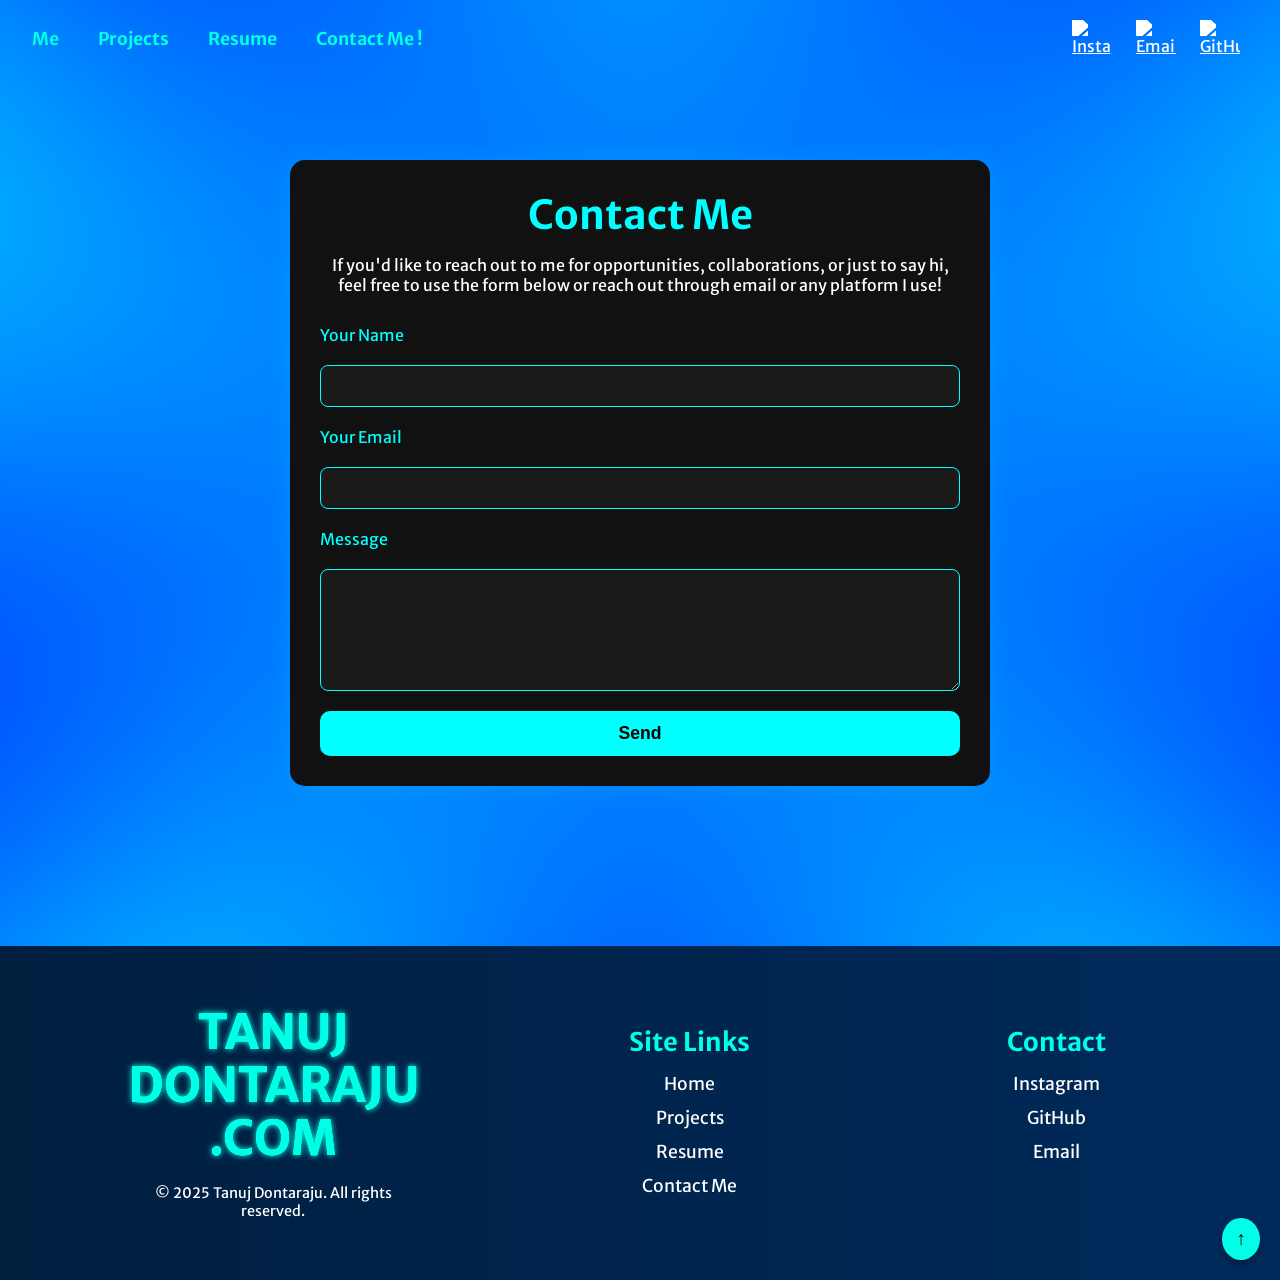
==== contactme.html @ 3c9cb27b "Update contactme.html" ====
<!DOCTYPE html>
<html lang="en">
<head>
  <meta charset="UTF-8" />
  <meta name="viewport" content="width=device-width, initial-scale=1" />
  <title>Contact Me - Tanuj Dontaraju</title>
  <link href="https://fonts.googleapis.com/css2?family=Dancing+Script&family=Merriweather+Sans&family=Orbitron&display=swap" rel="stylesheet" />
  <link rel="stylesheet" href="all.css" />
</head>
<body>
  <nav class="main-nav">
    <button class="nav-toggle" aria-label="Toggle navigation menu">&#9776;</button>
    <ul>
      <li><a href="home.html" aria-label="Home">Me</a></li>
      <li><a href="projects.html">Projects</a></li>
      <li><a href="Tanuj_Dontaraju_Resume.pdf" target="_blank" rel="noopener noreferrer">Resume</a></li>
      <li><a href="contactme.html">Contact Me !</a></li>
    </ul>
  </nav>

  <div class="social-icons">
    <a href="https://instagram.com/tanujdontaraju" target="_blank" rel="noopener noreferrer" aria-label="Instagram">
      <span class="icon-link"><img src="https://cdn-icons-png.flaticon.com/512/174/174855.png" alt="Instagram" /></span>
    </a>
    <a href="mailto:tanujdontaraju@gmail.com" aria-label="Email">
        <span class="icon-link">
            <img src="https://cdn-icons-png.flaticon.com/512/561/561127.png" alt="Email" />
        </span>
    </a>
    <a href="https://github.com/tanujdontaraju" target="_blank" rel="noopener noreferrer" aria-label="GitHub">
      <span class="icon-link"><img src="https://cdn-icons-png.flaticon.com/512/25/25231.png" alt="GitHub" /></span>
    </a>
  </div>

  <section class="contact-section">
    <h1>Contact Me</h1>
    <p>If you'd like to reach out to me for opportunities, collaborations, or just to say hi, feel free to use the form below or reach out through email or any platform I use!</p>
    
    <form action="mailto:tanujdontaraju@gmail.com" method="POST" enctype="text/plain" class="contact-form">
      <label for="name">Your Name</label>
      <input type="text" id="name" name="name" required />

      <label for="email">Your Email</label>
      <input type="email" id="email" name="email" required />

      <label for="message">Message</label>
      <textarea id="message" name="message" rows="5" required></textarea>

      <button type="submit">Send</button>
    </form>
  </section>

  <br><br><br><br><br>

  <footer class="custom-footer">
    <div class="footer-left">
      <h1 class="footer-logo">TANUJ<br>DONTARAJU<br>.COM</h1>
      <p>&copy; 2025 Tanuj Dontaraju. All rights reserved.</p>
    </div>

    <div class="footer-center">
      <h3>Site Links</h3>
      <ul>
        <li><a href="home.html">Home</a></li>
        <li><a href="projects.html">Projects</a></li>
        <li><a href="Tanuj_Dontaraju_Resume.pdf">Resume</a></li>
        <li><a href="contactme.html">Contact Me</a></li>
      </ul>
    </div>

    <div class="footer-right">
      <h3>Contact</h3>
      <ul>
        <li><a href="https://instagram.com/tanujdontaraju" target="_blank" rel="noopener noreferrer">Instagram</a></li>
        <li><a href="https://github.com/tanujdontaraju" target="_blank" rel="noopener noreferrer">GitHub</a></li>
        <li><a href="mailto:tanujdontaraju@gmail.com" target="_blank" rel="noopener noreferrer">Email</a></li>
      </ul>
    </div>

    <button class="back-to-top" onclick="window.scrollTo({top: 0, behavior: 'smooth'})">↑</button>
  </footer>

  <script>
    const navToggle = document.querySelector('.nav-toggle');
    const navMenu = document.querySelector('.main-nav ul');
    navToggle.addEventListener('click', () => {
      navMenu.classList.toggle('nav-open');
    });
  </script>
</body>
</html>
---- all.css ----
/* Reset and base styles */
* {
  margin: 0;
  padding: 0;
  box-sizing: border-box;
}

body {
  font-family: 'Merriweather Sans', sans-serif;
  background: radial-gradient(circle at top right, #001f3f, #000);
  color: #fff;
  overflow-x: hidden;
  display: flex;
  flex-direction: column;
  min-height: 100vh;
  position: relative;
  z-index: 0;
}

/* Full-page animated glow effect */
body::before {
  content: '';
  position: fixed;
  top: -50%;
  left: -50%;
  width: 200%;
  height: 200%;
  background: repeating-conic-gradient(from 0deg, #0ff, #00f, #0ff 20%);
  animation: spin 20s linear infinite;
  z-index: -1;
  filter: blur(160px);
  pointer-events: none;
}

@keyframes spin {
  0% { transform: rotate(0deg); }
  100% { transform: rotate(360deg); }
}

/* Navigation styles */
.main-nav {
  position: fixed;
  top: 20px;
  left: 20px;
  z-index: 10;
  background: transparent;
}

.main-nav ul {
  list-style: none;
  display: flex;
  gap: 15px;
}

.main-nav a {
  color: #00ffe7;
  padding: 8px 12px;
  font-weight: bold;
  font-size: 1.1rem;
  text-decoration: none;
  display: inline-block;
  position: relative;
  transition: color 0.3s ease;
}

.main-nav a::after {
  content: '';
  position: absolute;
  left: 0;
  bottom: 0;
  height: 2px;
  width: 100%;
  background-color: #00ffe7;
  transform: scaleX(0);
  transform-origin: left;
  transition: transform 0.3s ease;
}

.main-nav a:hover::after,
.main-nav a:focus::after {
  transform: scaleX(1);
}

.main-nav a:hover,
.main-nav a:focus {
  color: #00ffe7;
  outline: none;
}

.nav-toggle {
  display: none;
  font-size: 2rem;
  background: none;
  border: none;
  color: #00ffe7;
  cursor: pointer;
  padding: 0;
}

/* Hero section */
.hero {
  flex: 1 0 auto;
  display: flex;
  align-items: center;
  justify-content: center;
  gap: 80px;
  min-height: 100vh;
  padding: 80px 60px 60px;
  position: relative;
  text-align: left;
  background: transparent;
}

.hero-left {
  flex: 1;
  max-width: 450px;
  margin-right: 20px;
}

.signature {
  font-family: 'Dancing Script', cursive;
  font-size: 10rem;
  color: #00ffe7;
  line-height: 1.1;
  white-space: normal;
  margin-left: -60px;
  user-select: none;
  text-align: left;
}

.hero-right {
  flex: 1;
  max-width: 450px;
  margin-left: 20px;
  display: flex;
  flex-direction: column;
  align-items: center;
  justify-content: center;
  text-align: center;
  gap: 20px;
}

.hero-right h2 {
  font-size: 4rem;
  margin-bottom: 0;
  color: #fff;
  line-height: 1.2;
  white-space: nowrap;
  padding-left: 350px;
}

.rotating-words {
  position: relative;
  display: inline-block;
  width: 10ch;
  height: 1em;
  overflow: hidden;
  vertical-align: baseline;
  font-weight: bold;
  color: #00ffe7;
  text-align: left;
  line-height: inherit;
}

.rotating-words .word {
  position: absolute;
  left: 0;
  top: 0;
  opacity: 0;
  transform: translateY(100%);
  transition: opacity 0.5s ease, transform 0.5s ease;
  white-space: nowrap;
  line-height: 1em;
}

.rotating-words .word.active {
  opacity: 1;
  transform: translateY(0);
  position: relative;
}

.hero-right p {
  font-size: 1.1rem;
  margin-bottom: 25px;
  line-height: 1.5;
}

.cta-button {
  margin-left: 100px;
  padding: 20px 50px;
  border: 2px solid #00ffe7;
  border-radius: 8px;
  color: #00ffe7;
  text-decoration: none;
  font-weight: bold;
  font-size: 1.5rem;
  transition: background 0.3s, color 0.3s;
  margin-top: 20px;
  align-self: center;
}

.cta-button:hover {
  background-color: #00ffe7;
  color: #000;
}

/* Section spacing */
section {
  margin: 20px 30px;
}

/* About Me section */
.about-me {
  padding: 10px 20px;
  margin-top: -20px;
  max-width: 900px;
  margin-left: auto;
  margin-right: auto;
  font-size: 1.1rem;
  line-height: 1.6;
  color: #ccc;
}

.about-me h1 {
  font-size: 3rem;
  color: #00ffe7;
  position: relative;
  display: inline-block;
  margin-bottom: 10px;
  padding-bottom: 4px;
}

.about-me h1::after {
  content: '';
  position: absolute;
  bottom: 0;
  left: -20px;
  width: calc(100% + 40px);
  height: 2px;
  background-color: #00ffe7;
  border-radius: 2px;
}

/* Info boxes container */
.info-boxes {
  display: flex;
  justify-content: center;
  gap: 40px;
  margin-top: 20px;
}

/* Info box styles */
.info-box {
  background: transparent;
  border: 2px solid #00ffe7;
  border-radius: 12px;
  padding: 30px 25px;
  width: 350px;
  height: 550px;
  color: #00ffe7;
  font-size: 1.1rem;
  box-shadow: none;
  cursor: pointer;
  position: relative;
  overflow: hidden;
  transition: background-color 0.3s ease, box-shadow 0.4s ease;
  display: flex;
  flex-direction: column;
  justify-content: center;
  align-items: center;
  text-align: center;
}

.info-box h3,
.info-box p {
  opacity: 0;
  transition: opacity 0.4s ease;
  pointer-events: none;
  user-select: none;
  margin: 0;
}

.info-box:hover {
  background-color: #00ffe7;
  box-shadow: 0 0 20px #00ffe7;
  color: #000;
}

.info-box:hover h3,
.info-box:hover p {
  opacity: 1;
  pointer-events: auto;
  user-select: auto;
}

.info-box h3 {
  font-size: 1.6rem;
  font-weight: bold;
  margin-bottom: 10px;
  text-decoration: underline;
}

.info-box p {
  line-height: 1.4;
}

/* Footer */
footer {
  flex-shrink: 0;
  text-align: center;
  padding: 30px;
  background: linear-gradient(90deg, #001f3f, #002a5c);
  color: #fff;
  font-size: 0.9rem;
}

/* Social icons */
.social-icons {
  position: fixed;
  top: 20px;
  right: 40px;
  display: flex;
  gap: 24px;
  z-index: 15;
}

.social-icons a {
  display: inline-block;
  position: relative;
  transition: color 0.3s ease;
}

.social-icons a::after {
  content: '';
  position: absolute;
  left: 0;
  bottom: -4px;
  height: 2px;
  width: 100%;
  background-color: #00ffe7;
  transform: scaleX(0);
  transform-origin: left;
  transition: transform 0.3s ease;
}

.social-icons a:hover::after,
.social-icons a:focus::after {
  transform: scaleX(1);
}

.social-icons a img {
  width: 40px;
  height: 40px;
  filter: brightness(0) invert(1);
  display: block;
}

/* Custom Footer Integration */
.custom-footer {
  display: flex;
  justify-content: space-around;
  align-items: flex-start;
  padding: 60px 40px;
  background: linear-gradient(90deg, #001f3f, #002a5c);
  color: #fff;
  flex-wrap: wrap;
  position: relative;
  z-index: 1;
}

.footer-left {
  flex: 1;
  max-width: 300px;
}

.footer-logo {
  font-size: 3rem;
  font-weight: bold;
  color: #00ffe7;
  margin-bottom: 20px;
  line-height: 1.1;

  /* Outer glow around entire text shape */
  filter:
    drop-shadow(0 0 0.5px #00ffe7)
    drop-shadow(0 0 0.5px #00ffe7)
    drop-shadow(0 0 3px #00ffe7);
}

.footer-left p {
  font-size: 0.9rem;
  color: #fff;
}

.footer-center,
.footer-right {
  flex: 1;
  max-width: 200px;
  margin-top: 20px;
  color: #fff;
}

.footer-center h3,
.footer-right h3 {
  font-size: 1.6rem; /* Increased from 1.2rem */
  margin-bottom: 15px;
  color: #00ffe7;
}

.footer-center ul,
.footer-right ul {
  list-style: none;
  padding: 0;
}

.footer-center li,
.footer-right li {
  margin-bottom: 12px;
  font-size: 1.1rem; /* Increased font size */
}

.footer-center a,
.footer-right a {
  position: relative;
  text-decoration: none;
  color: #fff;
  transition: color 0.3s ease;
  font-size: 1.1rem; /* Increased font size */
}

/* Animated underline effect */
.footer-center a::after,
.footer-right a::after {
  content: '';
  position: absolute;
  left: 0;
  bottom: -3px;
  height: 2px;
  width: 0;
  background-color: #00ffe7;
  transition: width 0.3s ease;
}

.footer-center a:hover::after,
.footer-right a:hover::after {
  width: 100%;
}

.footer-center a:hover,
.footer-right a:hover {
  color: #00ffe7;
}

/* Back to Top Button */
.back-to-top {
  position: absolute;
  bottom: 20px;
  right: 20px;
  background: #00ffe7;
  color: #000;
  border: none;
  border-radius: 50%;
  padding: 10px 14px;
  font-size: 1.2rem;
  cursor: pointer;
  box-shadow: 0 4px 6px rgba(0,0,0,0.3);
  transition: background 0.3s ease, color 0.3s ease;
}

.back-to-top:hover {
  background: #00ccdd;
  color: #000;
}

/* Responsive Footer */
@media (max-width: 768px) {
  .custom-footer {
    flex-direction: column;
    align-items: center;
    text-align: center;
  }

  .footer-center,
  .footer-right {
    margin-top: 30px;
  }

  .back-to-top {
    position: static;
    margin-top: 30px;
  }
}

.projects-section {
  max-width: 960px;
  margin: 40px auto;
  padding: 0 20px;
  color: #00ffe7;
  text-align: center;
}

.projects-section h1 {
  font-size: 3rem;
  margin-top : 80px;
  margin-bottom: 70px;
  position: relative;
  display: inline-block;
  text-align: center;
  width: fit-content;  /* Make sure width fits text */
  margin-left: auto;
  margin-right: auto;
}

.projects-section h1::after {
  content: '';
  position: absolute;
  bottom: -12px;
  left: 50%;
  transform: translateX(-50%);
  width: 570px;    /* Make this wider for longer underline */
  height: 3px;
  background-color: #00ffe7;
  border-radius: 2px;
}

.projects-container {
  display: flex;
  flex-wrap: wrap;
  gap: 30px;
  justify-content: center;
}

.project-card {
  width: 30%;
  min-width: 450px;
  height: 650px;
  background: transparent;
  border: 2px solid #00ffe7;
  border-radius: 12px;
  padding: 30px 25px;
  color: #00ffe7;
  font-size: 1.1rem;
  box-shadow: none;
  cursor: pointer;
  display: flex;
  flex-direction: column;
  justify-content: center; /* center vertically */
  align-items: center;
  text-align: center;
  transition: background 0.4s ease, box-shadow 0.3s ease, transform 0.3s ease;
  position: relative;
  overflow: hidden;
}

.project-card h3 {
  font-size: 2rem;
  font-weight: bold;
  margin-bottom: 20px;
  color: #00ffe7;
  z-index: 2;
}

/* Show only title before hover */
.project-title {
  transform: translateY(0%);
  font-size: 2rem;
  font-weight: bold;
  z-index: 2;
  transition: opacity 0.3s ease, transform 0.3s ease;
  line-height: 1.8;
}

/* Hide details initially */
.project-details {
  position: absolute;
  top: 0;
  left: 0;
  right: 0;
  bottom: 0;
  padding: 30px 25px;
  background-color: white;  /* Changed from neon blue to white */
  color: #000;
  opacity: 0;
  transform: translateY(20px);
  transition: opacity 0.4s ease, transform 0.4s ease;
  display: flex;
  flex-direction: column;
  justify-content: center;
  align-items: center;
  border-radius: 12px;
  pointer-events: none;
  z-index: 3;
}

/* On hover: fade out title, fade in details */
.project-card:hover .project-title {
  opacity: 0;
  transform: translateY(-20px);
  pointer-events: none;
}

.project-card:hover .project-title,
.project-card:hover .project-details {
  word-spacing: 5px;
  line-height: 1.6;
  font-family: 'Merriweather Sans', sans-serif;
}

.project-card:hover .project-details {
  opacity: 1;
  transform: translateY(0);
  pointer-events: auto;
}

/* On hover card background and scale */
.project-card:hover,
.project-card:focus,
.project-card:active {
  background: white;  /* White background on hover/focus/active */
  transform: scale(1.05);
  box-shadow: 0 10px 20px rgba(0, 255, 231, 0.4);
  border-color: #00ffe7;
  color: #00ffe7;
}

/* Keep title color on hover */
.project-card:hover h3,
.project-card:focus h3,
.project-card:active h3 {
  color: #00ffe7;
}

.project-button {
  position: absolute;
  bottom: 20px;
  right: 20px;
  color: black;
  font-family: 'Merriweather Sans', sans-serif;
  font-weight: bold;
  text-decoration: none;
  border-bottom: 2px solid transparent;
  padding-bottom: 2px;
  cursor: pointer;
  opacity: 0;
  pointer-events: none;
  z-index: 4;

  background-image: linear-gradient(90deg, black, black);
  background-position: 0% 100%;
  background-repeat: no-repeat;
  background-size: 0% 2px;
  transition: 
    opacity 0.3s ease,
    background-size 0.4s ease;
}

.project-card:hover .project-button {
  opacity: 1;
  pointer-events: auto;
}

.project-button:hover {
  background-size: 100% 2px;
  text-decoration: none;
}

.project-button,
.github-button {
  position: absolute;
  font-family: 'Merriweather Sans', sans-serif;
  font-weight: bold;
  text-decoration: none;
  border-bottom: 2px solid transparent;
  padding-bottom: 2px;
  cursor: pointer;
  opacity: 0;
  pointer-events: none;
  z-index: 4;
  color: black; /* Keep text black */

  /* Black underline animation */
  background-image: linear-gradient(90deg, black, black);
  background-position: 0% 100%;
  background-repeat: no-repeat;
  background-size: 0% 2px;
  transition:
    opacity 0.3s ease,
    background-size 0.4s ease;
}

.project-button {
  bottom: 20px;
  right: 20px;
}

.github-button {
  bottom: 20px;
  left: 20px;
}

.project-card:hover .project-button,
.project-card:hover .github-button {
  opacity: 1;
  pointer-events: auto;
}

.project-button:hover,
.github-button:hover {
  background-size: 100% 2px;
  text-decoration: none;
  color: black; /* Reinforce black text on hover */
}

/* Target the middle project card's image (second card) */
.project-card:nth-child(2) .project-image {
  width: 85%; /* Adjust width as needed */
  max-height: 250px;
  object-fit: contain;
}

/* Make only the last project-card image smaller */
.project-card:last-child .project-image {
  width: 200%; /* adjust as needed */
  max-height: 300px;
  object-fit: contain;
}


.project-link {
  position: relative;
  align-self: flex-start;
  color: #00ffe7;
  font-weight: bold;
  text-decoration: none;
  transition: color 0.3s ease;
}

.project-link::after {
  content: '';
  position: absolute;
  left: 0;
  bottom: -3px;
  width: 100%;
  height: 2px;
  background-color: #00ffe7;
  transform: scaleX(0);
  transform-origin: left;
  transition: transform 0.3s ease;
}

.project-link:hover::after,
.project-link:focus::after {
  transform: scaleX(1);
}

.project-link:hover,
.project-link:focus {
  color: #fff;
}

/* Responsive */
@media (max-width: 768px) {
  .projects-container {
    flex-direction: column;
    align-items: center;
  }
}

.projects-container {
  display: flex;
  flex-wrap: nowrap;      /* Keep all cards in one row */
  gap: 200px;              /* Space between cards */
  justify-content: center; /* Center the whole row */
  padding: 0 20px;         /* Optional padding on sides */
}

.project-image {
  max-width: 100%; /* makes sure image never exceeds its container */
  height: auto;
  width: 1500px; /* or any size you want */
  margin-bottom: 50px;
}

.more-projects {
  text-align: center;
  margin-top: 120px; /* your existing */
  padding: 30px;
  color: #00ffe7;
  margin-bottom: 60px; /* add this to create space below */
}

.more-projects h2 {
  font-size: 2.5rem;
  padding-bottom: 5px;  /* closer underline to text */
  border-bottom: 3px solid #00ffe7;
  display: inline-block;
  width: 300px;
  margin: 0 auto 25px auto; /* centers and adds 25px space below underline */
  text-align: center;
}

.more-projects p {
  font-size: 1.2rem;
}

.more-projects a {
  color: #00ffe7;
  text-decoration: underline;
  transition: color 0.3s;
}

.more-projects a:hover {
  color: #ffffff;
}

.more-projects a.github-link {
  color: #00ffe7;
  text-decoration: none; /* no underline initially */
  background-image: linear-gradient(90deg, #00ffe7, #00ffe7);
  background-size: 0% 2px;
  background-repeat: no-repeat;
  background-position: left bottom;
  transition: background-size 0.3s ease;
  padding-bottom: 2px; /* space for underline */
}

.more-projects a.github-link:hover {
  background-size: 100% 2px; /* animate underline left to right */
  color: #ffffff; /* optional: change color on hover */
}

/* Contact Section */
.contact-section {
  max-width: 700px;
  margin: 160px auto 60px auto; /* increased top margin */
  padding: 30px;
  background-color: #111;
  border-radius: 15px;
  box-shadow: 0 0 25px rgba(0, 255, 255, 0.15);
  color: #fff;
  font-family:'Merriweather Sans', sans-serif;
}


.contact-section h1 {
  font-size: 2.5rem;
  text-align: center;
  margin-bottom: 15px;
  color: #0ff;
}

.contact-section p {
  text-align: center;
  margin-bottom: 30px;
  font-size: 1rem;
  color: #fff; /* now white */
}

/* Contact Form */
.contact-form {
  display: flex;
  flex-direction: column;
  gap: 20px;
}

.contact-form label {
  font-size: 1rem;
  color: #0ff;
}

.contact-form input,
.contact-form textarea {
  background-color: #1a1a1a;
  border: 1px solid #0ff;
  border-radius: 8px;
  padding: 10px;
  font-size: 1rem;
  color: #fff;
  font-family: 'Merriweather Sans', sans-serif;
}

.contact-form input:focus,
.contact-form textarea:focus {
  outline: none;
  border-color: #00f2ff;
  box-shadow: 0 0 8px rgba(0, 242, 255, 0.5);
}

.contact-form button {
  background-color: #0ff;
  color: #000;
  font-weight: bold;
  padding: 12px;
  border: none;
  border-radius: 10px;
  font-size: 1.1rem;
  cursor: pointer;
  transition: all 0.3s ease;
}

.contact-form button:hover {
  background-color: #00c8d1;
  transform: translateY(-2px);
}

/* Responsive Design */
@media (max-width: 768px) {
  .contact-section {
    margin: 40px 20px;
    padding: 20px;
  }

  .contact-section h1 {
    font-size: 2rem;
  }

  .contact-form button {
    font-size: 1rem;
  }
}
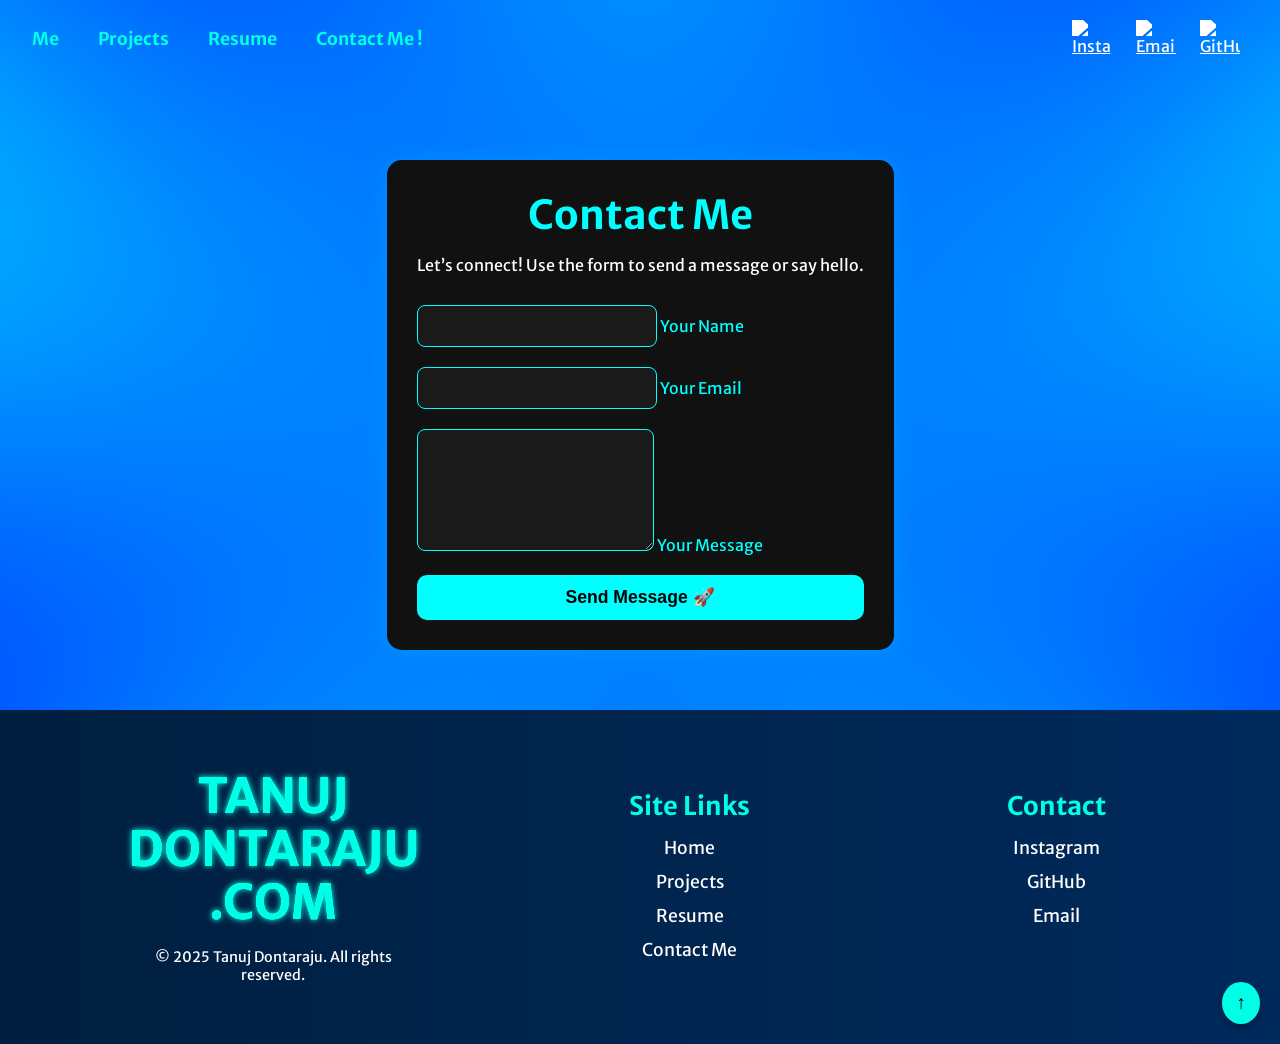
==== commit cb5ac56d: "Update contactme.html" ====
--- a/contactme.html
+++ b/contactme.html
@@ -11,7 +11,7 @@
   <nav class="main-nav">
     <button class="nav-toggle" aria-label="Toggle navigation menu">&#9776;</button>
     <ul>
-      <li><a href="home.html" aria-label="Home">Me</a></li>
+      <li><a href="index.html">Me</a></li>
       <li><a href="projects.html">Projects</a></li>
       <li><a href="Tanuj_Dontaraju_Resume.pdf" target="_blank" rel="noopener noreferrer">Resume</a></li>
       <li><a href="contactme.html">Contact Me !</a></li>
@@ -19,38 +19,37 @@
   </nav>
 
   <div class="social-icons">
-    <a href="https://instagram.com/tanujdontaraju" target="_blank" rel="noopener noreferrer" aria-label="Instagram">
+    <a href="https://instagram.com/tanujdontaraju" target="_blank" aria-label="Instagram">
       <span class="icon-link"><img src="https://cdn-icons-png.flaticon.com/512/174/174855.png" alt="Instagram" /></span>
     </a>
     <a href="mailto:tanujdontaraju@gmail.com" aria-label="Email">
-        <span class="icon-link">
-            <img src="https://cdn-icons-png.flaticon.com/512/561/561127.png" alt="Email" />
-        </span>
+      <span class="icon-link"><img src="https://cdn-icons-png.flaticon.com/512/561/561127.png" alt="Email" /></span>
     </a>
-    <a href="https://github.com/tanujdontaraju" target="_blank" rel="noopener noreferrer" aria-label="GitHub">
+    <a href="https://github.com/tanujdontaraju" target="_blank" aria-label="GitHub">
       <span class="icon-link"><img src="https://cdn-icons-png.flaticon.com/512/25/25231.png" alt="GitHub" /></span>
     </a>
   </div>
 
   <section class="contact-section">
     <h1>Contact Me</h1>
-    <p>If you'd like to reach out to me for opportunities, collaborations, or just to say hi, feel free to use the form below or reach out through email or any platform I use!</p>
-    
-    <form action="mailto:tanujdontaraju@gmail.com" method="POST" enctype="text/plain" class="contact-form">
-      <label for="name">Your Name</label>
-      <input type="text" id="name" name="name" required />
+    <p>Let’s connect! Use the form to send a message or say hello.</p>
 
-      <label for="email">Your Email</label>
-      <input type="email" id="email" name="email" required />
-
-      <label for="message">Message</label>
-      <textarea id="message" name="message" rows="5" required></textarea>
-
-      <button type="submit">Send</button>
+    <form id="contact-form" class="contact-form unique">
+      <div class="form-group">
+        <input type="text" id="name" name="name" required />
+        <label for="name">Your Name</label>
+      </div>
+      <div class="form-group">
+        <input type="email" id="email" name="email" required />
+        <label for="email">Your Email</label>
+      </div>
+      <div class="form-group">
+        <textarea id="message" name="message" rows="5" required></textarea>
+        <label for="message">Your Message</label>
+      </div>
+      <button type="submit">Send Message 🚀</button>
     </form>
   </section>
-
-  <br><br><br><br><br>
 
   <footer class="custom-footer">
     <div class="footer-left">
@@ -61,7 +60,7 @@
     <div class="footer-center">
       <h3>Site Links</h3>
       <ul>
-        <li><a href="home.html">Home</a></li>
+        <li><a href="index.html">Home</a></li>
         <li><a href="projects.html">Projects</a></li>
         <li><a href="Tanuj_Dontaraju_Resume.pdf">Resume</a></li>
         <li><a href="contactme.html">Contact Me</a></li>
@@ -71,14 +70,37 @@
     <div class="footer-right">
       <h3>Contact</h3>
       <ul>
-        <li><a href="https://instagram.com/tanujdontaraju" target="_blank" rel="noopener noreferrer">Instagram</a></li>
-        <li><a href="https://github.com/tanujdontaraju" target="_blank" rel="noopener noreferrer">GitHub</a></li>
-        <li><a href="mailto:tanujdontaraju@gmail.com" target="_blank" rel="noopener noreferrer">Email</a></li>
+        <li><a href="https://instagram.com/tanujdontaraju" target="_blank">Instagram</a></li>
+        <li><a href="https://github.com/tanujdontaraju" target="_blank">GitHub</a></li>
+        <li><a href="mailto:tanujdontaraju@gmail.com" target="_blank">Email</a></li>
       </ul>
     </div>
 
     <button class="back-to-top" onclick="window.scrollTo({top: 0, behavior: 'smooth'})">↑</button>
   </footer>
+
+  <!-- EmailJS SDK and init -->
+  <script src="https://cdn.emailjs.com/sdk/3.2/email.min.js"></script>
+  <script>
+    (function() {
+      emailjs.init('YOUR_PUBLIC_KEY'); // Replace with your EmailJS user/public key
+    })();
+  </script>
+
+  <!-- Form submit handler -->
+  <script>
+    document.getElementById('contact-form').addEventListener('submit', function(event) {
+      event.preventDefault();
+
+      emailjs.sendForm('YOUR_SERVICE_ID', 'YOUR_TEMPLATE_ID', this)
+        .then(() => {
+          alert('Message sent successfully! 🎉');
+          this.reset();
+        }, (error) => {
+          alert('Oops... Something went wrong.', error);
+        });
+    });
+  </script>
 
   <script>
     const navToggle = document.querySelector('.nav-toggle');
